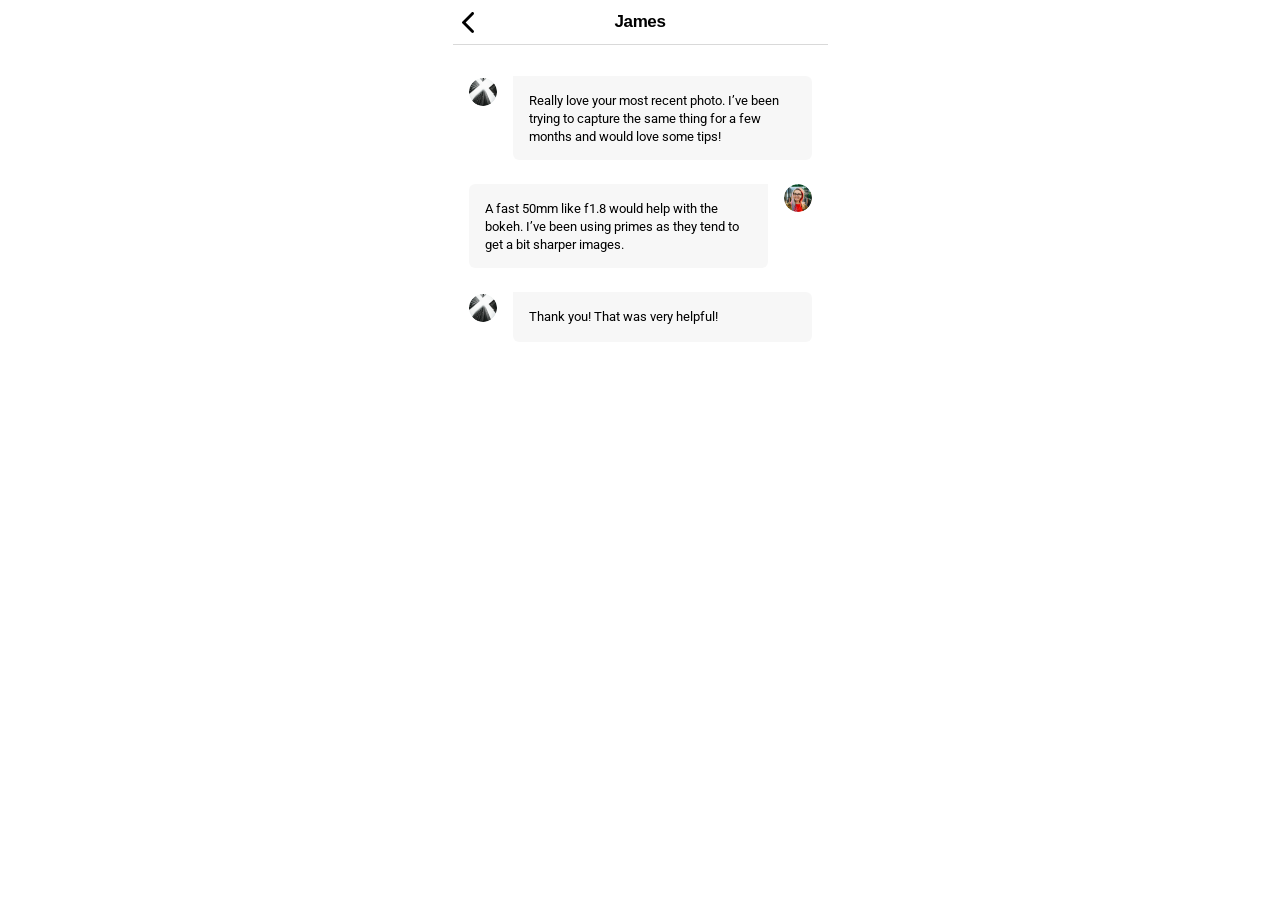
==== chat.html @ 6097efdb "feat: create chats ans chat page" ====
<!DOCTYPE html>
<html lang="en">
<head>
    <meta charset="UTF-8">
    <meta name="viewport" content="width=device-width, initial-scale=1.0">
    <link rel="stylesheet" href="chat.css">
    <title>James — Chat</title>
</head>
<body>
    <div class="app">
        <header class="header">
            <a class="back-link" href="chats.html">
                <img src="assets/back.svg" alt="">
            </a>
            <h1>James</h1>
        </header>

        <main>
            <ol class="messages">
                <li class="message message-incoming">
                    <img class="avatar" src="assets/chat-james.png" alt="" width="28" height="28">
                    <p class="message-bubble">Really love your most recent photo. I’ve been trying to capture the same thing for a few months and would love some tips!</p>
                </li>
                <li class="message message-outgoing">
                    <img class="avatar" src="assets/chat-you.png" alt="" width="28" height="28">
                    <p class="message-bubble">A fast 50mm like f1.8 would help with the bokeh. I’ve been using primes as they tend to get a bit sharper images.</p>
                </li>
                <li class="message message-incoming">
                    <img class="avatar" src="assets/chat-james.png" alt="" width="28" height="28">
                    <p class="message-bubble">Thank you! That was very helpful!</p>
                </li>
            </ol>
        </main>

        <div class="bottom-space"></div>
    </div>
</body>
</html>
---- chat.css ----
@font-face {
    font-family: Roboto;
    src: url("assets/roboto-regular.ttf") format("truetype");
    font-weight: 400;
    font-style: normal;
    font-display: swap;
}

* {
    box-sizing: border-box;
}

body {
    margin: 0;
    color: #000;
    background: #fff;
    font-family: Roboto, Arial, sans-serif;
}

img {
    display: block;
}

.app {
    display: flex;
    flex-direction: column;
    width: 100%;
    max-width: 375px;
    min-height: 100vh;
    min-height: 100svh;
    margin: 0 auto;
}

.header {
    position: relative;
    height: 44px;
    flex-shrink: 0;
    box-shadow: 0 0.5px 0 rgb(0 0 0 / 30%);
    font-family: -apple-system, BlinkMacSystemFont, Arial, sans-serif;
}

h1 {
    display: grid;
    place-items: center;
    height: 44px;
    margin: 0;
    font-size: 17px;
    font-weight: 600;
    line-height: 22px;
    letter-spacing: -0.408px;
}

.back-link {
    position: absolute;
    top: 0;
    left: 0;
    width: 44px;
    height: 44px;
    border-radius: 6px;
    -webkit-tap-highlight-color: transparent;
}

.back-link img {
    position: absolute;
    top: 12px;
    left: 9px;
}

.back-link:focus-visible {
    outline: 2px solid #b80073;
    outline-offset: -3px;
}

.back-link:active {
    background: #efefef;
}

main {
    flex: 1;
}

.messages {
    display: flex;
    flex-direction: column;
    gap: 24px;
    margin: 0;
    padding: 32px 16px;
    list-style: none;
}

.message {
    display: flex;
    align-items: flex-start;
    gap: 16px;
}

.message-outgoing {
    flex-direction: row-reverse;
}

.avatar {
    flex-shrink: 0;
    width: 28px;
    height: 28px;
    margin-top: 2px;
    border-radius: 50%;
    object-fit: cover;
}

.message-outgoing .avatar {
    margin-top: 0;
}

.message-bubble {
    flex: 1;
    min-width: 0;
    margin: 0;
    padding: 16px 16px 14px;
    border-radius: 0 6px 6px 6px;
    background: rgb(0 0 0 / 3%);
    font-size: 13px;
    font-weight: 400;
    line-height: 18px;
    overflow-wrap: break-word;
}

.message-outgoing .message-bubble {
    border-radius: 6px 0 6px 6px;
}

.message:last-child .message-bubble {
    padding-bottom: 16px;
}

.bottom-space {
    flex-shrink: 0;
    height: 83px;
}

@media (hover: hover) {
    .back-link:hover {
        background: #f7f7f7;
    }
}
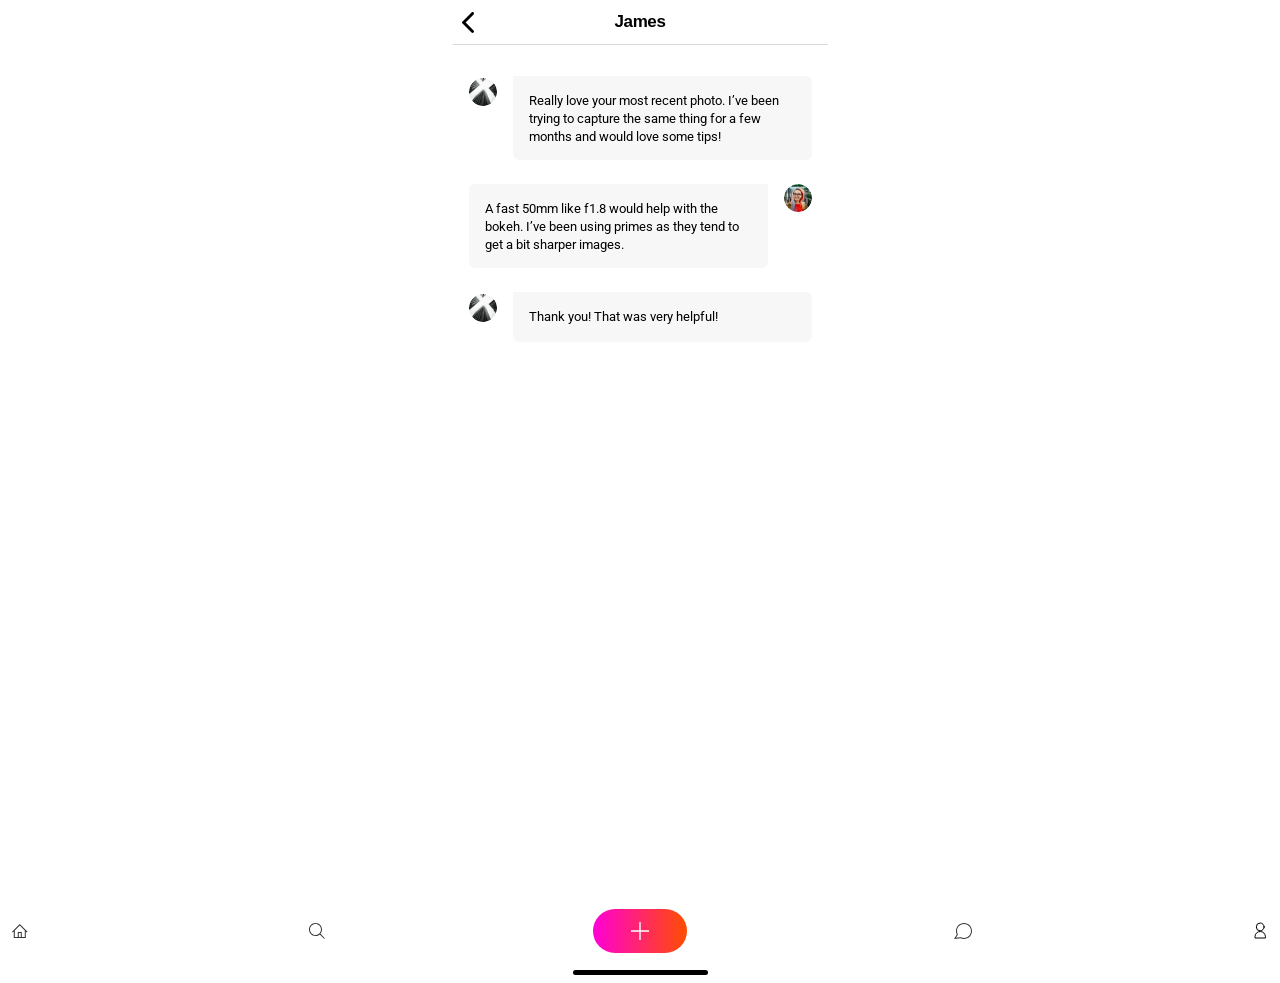
==== commit fcd785b6: "Project Finalized" ====
--- a/chat.html
+++ b/chat.html
@@ -4,6 +4,7 @@
     <meta charset="UTF-8">
     <meta name="viewport" content="width=device-width, initial-scale=1.0">
     <link rel="stylesheet" href="chat.css">
+    <link rel="stylesheet" href="navigation.css">
     <title>James — Chat</title>
 </head>
 <body>
@@ -34,5 +35,19 @@
 
         <div class="bottom-space"></div>
     </div>
+    <footer>
+        <div class="bottom-navbar">
+            <img src="images/footer-navbar/new.svg" alt="">
+            <img src="images/footer-navbar/search.svg" alt="">
+            <span class="middle-button">
+                <img class="icon-middle" src="images/footer-navbar/Union.svg" alt="">
+            </span>
+            <img src="images/footer-navbar/Comment.svg" alt="">
+            <img src="images/footer-navbar/bell.svg" alt="">
+        </div>
+        <div class="bottom-line">
+            <img src="images/footer-navbar/Shape.svg" alt="">
+        </div>
+    </footer>
 </body>
 </html>
--- a/navigation.css
+++ b/navigation.css
@@ -0,0 +1,25 @@
+.bottom-navbar {
+    display: flex;
+    justify-content: space-between;
+    align-items: center;
+    padding: 9px 0;
+}
+
+.icon-middle{
+    width: 18px;
+    height: 18px;
+}
+
+.middle-button {
+    padding: 13px 38px;
+    border-radius: 55px;
+    background: linear-gradient(90deg, #FF00D6, #FF4D00);
+}
+
+
+
+.bottom-line {
+    display: flex;
+    justify-content: center;
+    padding: 8px 0;
+}
